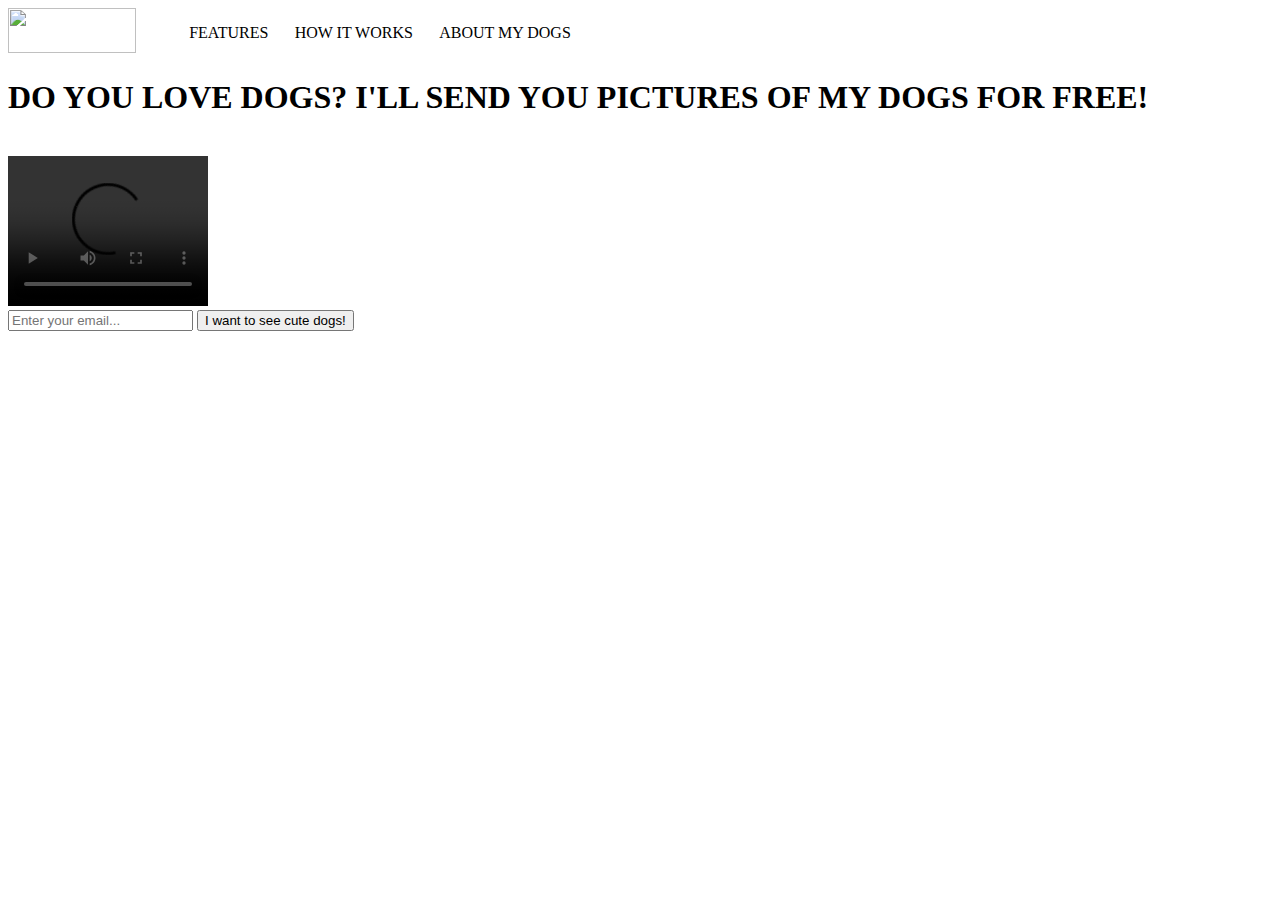
==== Responsive Web Design/Product Landing Page/index.html @ 9a17aa47 "navbar att" ====
<!DOCTYPE html>
<html>
  <head>
    <title>LK's Dogs</title>
    <meta charset="UTF-8">
    <meta name="viewport" content="width=device-width, initial-scale=1.0">
    <meta name="description" content="">
    <meta name="author" content="Lucas Alves Martins Silva">
    <link rel="stylesheet" href="style.css">
  </head>

  <body>
    <header>
      <nav id="nav-bar">
        <div class="nav-container">
          <a class="logo" rel="home" href="#">
            <img class="logo-img" src="https://github.com/lcsmrt/FCC-Projects/blob/main/Responsive%20Web%20Design/Product%20Landing%20Page/Images/notexture.png?raw=true" alt="">
          </a>
          <ul>
            <li class="nav-link" href="#">FEATURES</li>
            <li class="nav-link" href="#">HOW IT WORKS</li>
            <li class="nav-link" href="#">ABOUT MY DOGS</li>
          </ul>
        </div>
      </nav>
      <h1 id="header">DO YOU LOVE DOGS? I'LL SEND YOU PICTURES OF MY DOGS FOR FREE!</h1>
      <img id="header-img" src="#" alt="">
    </header>

    <video id="video" width="200" height="150" controls>
      <source src="#" type="video/mp4">
    </video>
    <form id="form">
      <input id="email" type="email" placeholder="Enter your email..." required>
      <input id="submit" type="submit" value="I want to see cute dogs!">
    </form>
  </body>
</html>
---- Responsive Web Design/Product Landing Page/style.css ----
* {
    box-sizing: border-box;
}

nav {
    position: sticky;
    top: 0;
}

.nav-container {
    display: flex;
}

.logo-img {
    width: 10vw;
    height: 5vh;
}

nav ul {
    width: 35vw;
    display: flex;
    justify-content: space-around;
}

li {
    list-style: none;
}
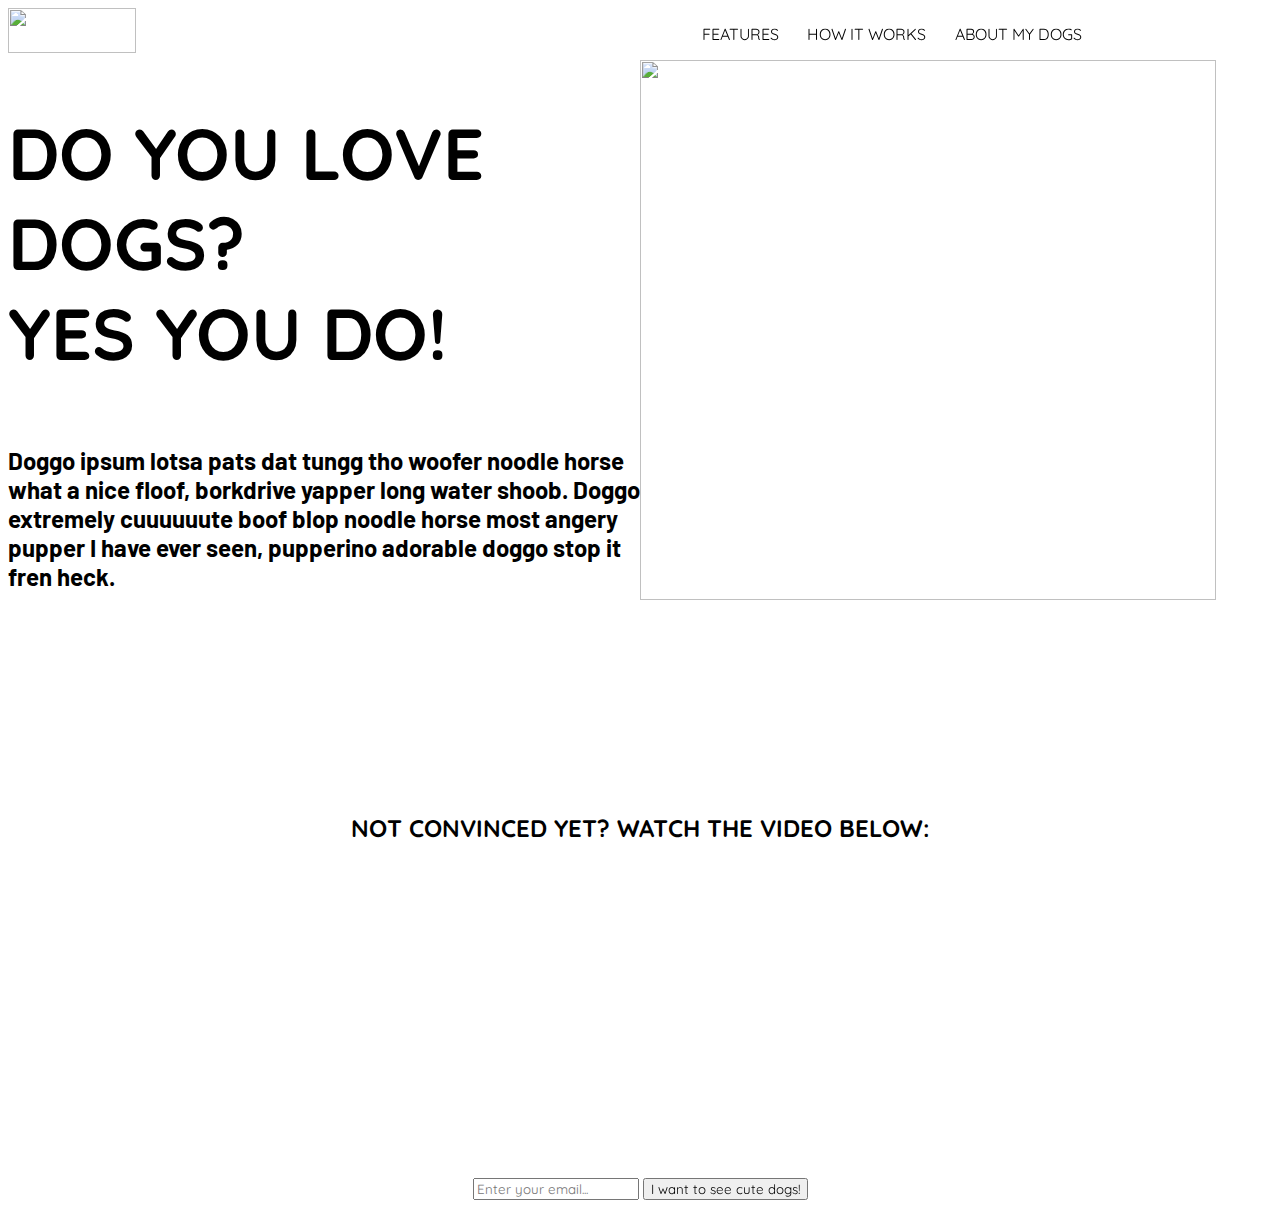
==== commit 41e9112f: "added video" ====
--- a/Responsive Web Design/Product Landing Page/index.html
+++ b/Responsive Web Design/Product Landing Page/index.html
@@ -7,6 +7,9 @@
     <meta name="description" content="">
     <meta name="author" content="Lucas Alves Martins Silva">
     <link rel="stylesheet" href="style.css">
+    <link rel="preconnect" href="https://fonts.googleapis.com">
+    <link rel="preconnect" href="https://fonts.gstatic.com" crossorigin>
+    <link href="https://fonts.googleapis.com/css2?family=Barlow:ital,wght@0,100;0,200;0,300;0,400;0,500;0,600;0,700;0,800;0,900;1,100;1,200;1,300;1,400;1,500;1,600;1,700;1,800;1,900&family=Quicksand:wght@300;400;500;600;700&display=swap" rel="stylesheet">
   </head>
 
   <body>
@@ -23,16 +26,21 @@
           </ul>
         </div>
       </nav>
-      <h1 id="header">DO YOU LOVE DOGS? I'LL SEND YOU PICTURES OF MY DOGS FOR FREE!</h1>
-      <img id="header-img" src="#" alt="">
+
+      <section id="hero">
+        <h1 id="header">DO YOU LOVE DOGS? <br>YES YOU DO!</h1>
+        <h2>Doggo ipsum lotsa pats dat tungg tho woofer noodle horse what a nice floof, borkdrive yapper long water shoob. Doggo extremely cuuuuuute boof blop noodle horse most angery pupper I have ever seen, pupperino adorable doggo stop it fren heck.</h2>
+        <img id="header-img" src="https://github.com/lcsmrt/FCC-Projects/blob/main/Responsive%20Web%20Design/Product%20Landing%20Page/Images/notexture.png?raw=true" alt="">
+      </section>
     </header>
 
-    <video id="video" width="200" height="150" controls>
-      <source src="#" type="video/mp4">
-    </video>
-    <form id="form">
-      <input id="email" type="email" placeholder="Enter your email..." required>
-      <input id="submit" type="submit" value="I want to see cute dogs!">
-    </form>
+    <section id="content">
+      <h2>NOT CONVINCED YET? WATCH THE VIDEO BELOW:</h2>
+      <iframe width="560" height="315" src="https://www.youtube.com/embed/ep8kFcUg8oc" title="YouTube video player" frameborder="0" allow="accelerometer; autoplay; clipboard-write; encrypted-media; gyroscope; picture-in-picture" allowfullscreen></iframe>
+      <form id="form">
+        <input id="email" type="email" placeholder="Enter your email..." required>
+        <input id="submit" type="submit" value="I want to see cute dogs!">
+      </form>
+    </section>
   </body>
 </html>--- a/Responsive Web Design/Product Landing Page/style.css
+++ b/Responsive Web Design/Product Landing Page/style.css
@@ -1,5 +1,6 @@
 * {
     box-sizing: border-box;
+    font-family: 'Quicksand', sans-serif;
 }
 
 nav {
@@ -9,6 +10,10 @@
 
 .nav-container {
     display: flex;
+}
+
+.logo {
+    width: 50vw;
 }
 
 .logo-img {
@@ -24,4 +29,39 @@
 
 li {
     list-style: none;
+}
+
+#hero {
+    display: grid;
+    grid-template-columns: 1fr 1fr;
+    grid-template-rows: 1fr 1fr;
+    grid-template-areas: 
+    "left right"
+    "left right";
+}
+
+#header {
+    font-size: 4.5em;
+}
+
+#hero h2 {
+    font-family: 'Barlow', sans-serif;
+}
+
+#header-img {
+    grid-area: right;
+    width: 45vw;
+    height: 60vh;
+}
+
+#content {
+    display: flex;
+    flex-direction: column;
+    justify-content: center;
+    align-items: center;
+}
+
+video {
+    width: 100%;
+    max-width: 35vw;
 }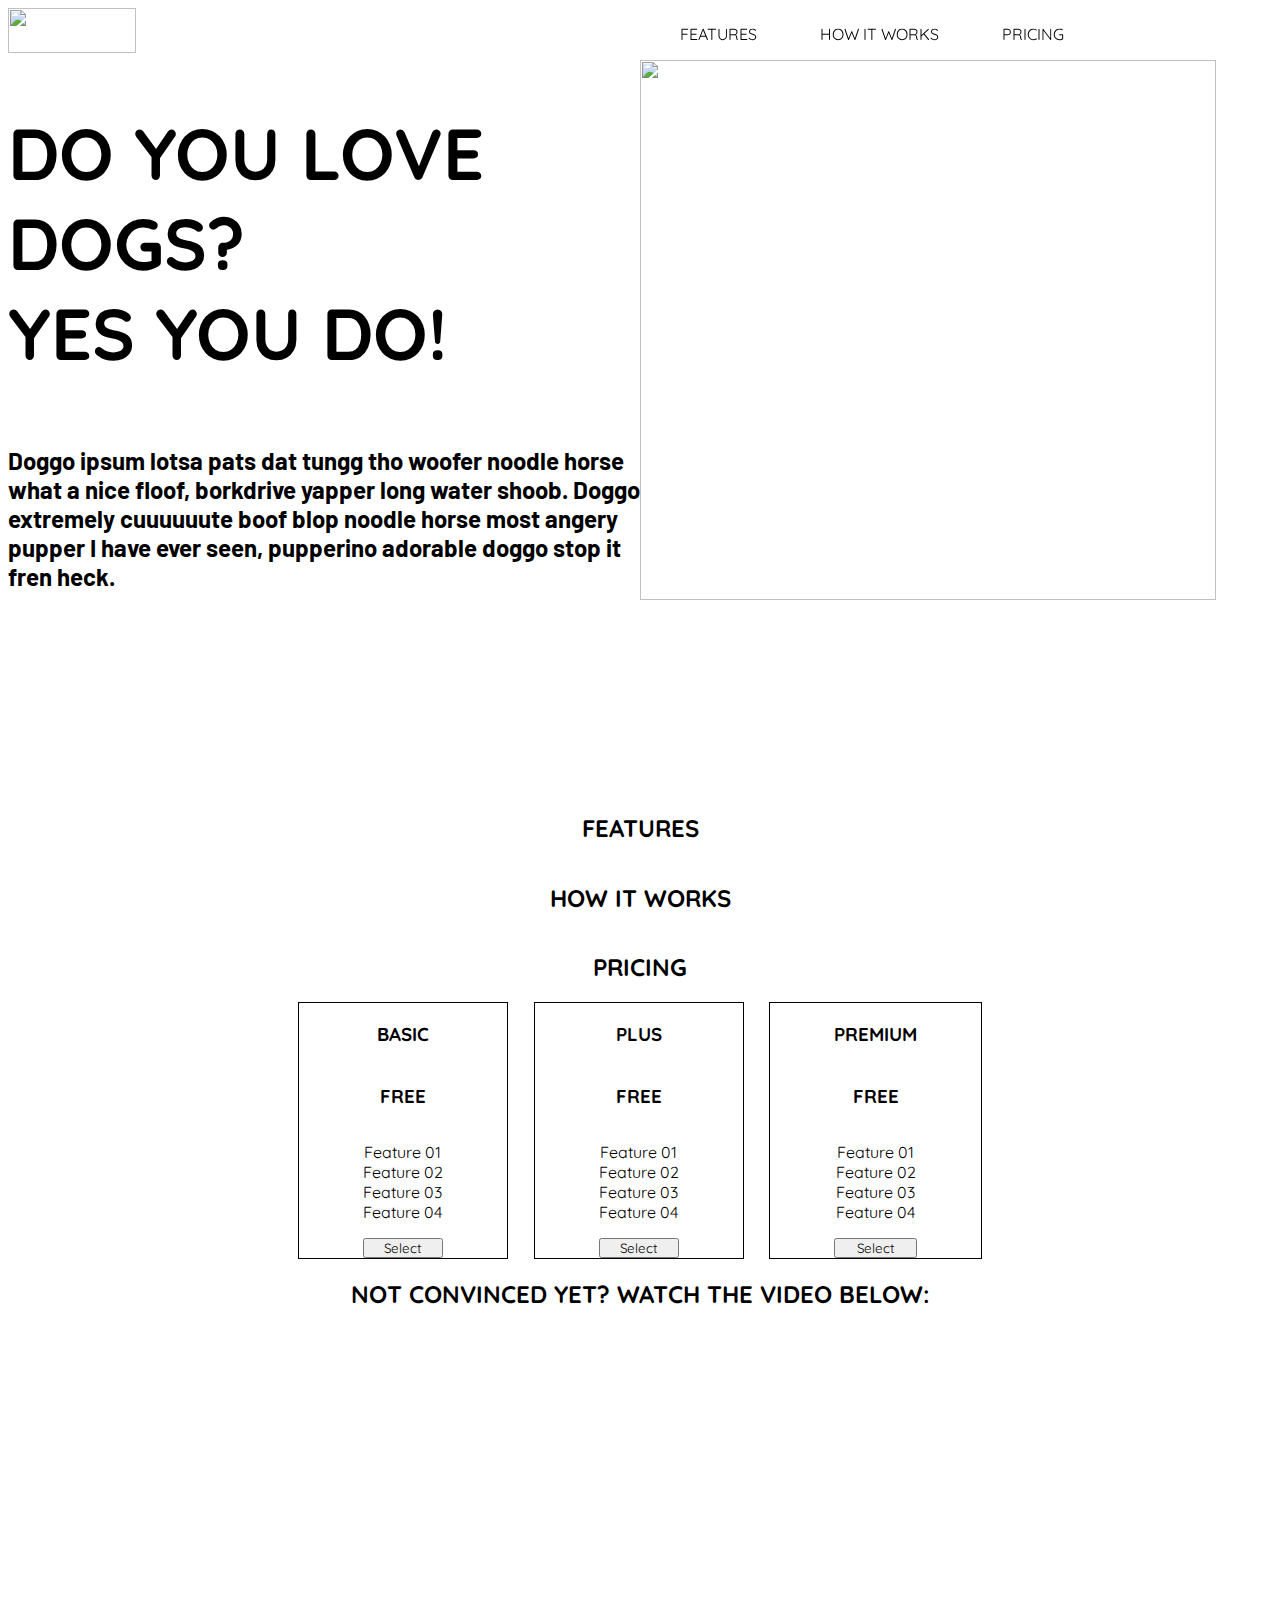
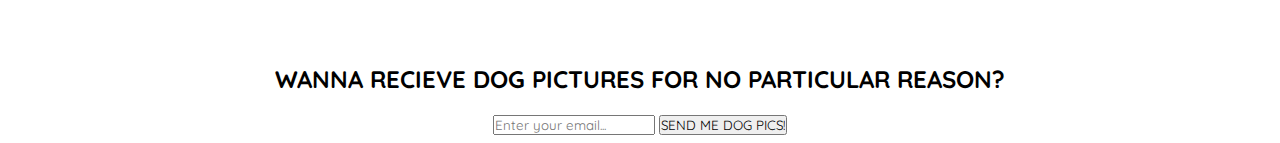
==== commit 7dc3a029: "minor adjustments" ====
--- a/Responsive Web Design/Product Landing Page/index.html
+++ b/Responsive Web Design/Product Landing Page/index.html
@@ -13,33 +13,80 @@
   </head>
 
   <body>
-    <header>
+    <header id="header">
       <nav id="nav-bar">
         <div class="nav-container">
           <a class="logo" rel="home" href="#">
             <img class="logo-img" src="https://github.com/lcsmrt/FCC-Projects/blob/main/Responsive%20Web%20Design/Product%20Landing%20Page/Images/notexture.png?raw=true" alt="">
           </a>
           <ul>
-            <li class="nav-link" href="#">FEATURES</li>
-            <li class="nav-link" href="#">HOW IT WORKS</li>
-            <li class="nav-link" href="#">ABOUT MY DOGS</li>
+            <li class="nav-link" href="#features">FEATURES</li>
+            <li class="nav-link" href="#how-it-works">HOW IT WORKS</li>
+            <li class="nav-link" href="#pricing">PRICING</li>
           </ul>
         </div>
       </nav>
 
       <section id="hero">
-        <h1 id="header">DO YOU LOVE DOGS? <br>YES YOU DO!</h1>
+        <h1 id="title">DO YOU LOVE DOGS? <br>YES YOU DO!</h1>
         <h2>Doggo ipsum lotsa pats dat tungg tho woofer noodle horse what a nice floof, borkdrive yapper long water shoob. Doggo extremely cuuuuuute boof blop noodle horse most angery pupper I have ever seen, pupperino adorable doggo stop it fren heck.</h2>
         <img id="header-img" src="https://github.com/lcsmrt/FCC-Projects/blob/main/Responsive%20Web%20Design/Product%20Landing%20Page/Images/notexture.png?raw=true" alt="">
       </section>
     </header>
 
     <section id="content">
+      <h2>FEATURES</h2>
+      <section id="features">
+      </section>
+
+      <h2>HOW IT WORKS</h2>
+      <section id="how-it-works">
+      </section>
+
+      <h2>PRICING</h2>
+      <section id="pricing">
+        <div class="pack">
+          <h3 class="pack-name">BASIC</h3>
+          <h3 class="pack-price">FREE</h3>
+          <ul>
+            <li>Feature 01</li>
+            <li>Feature 02</li>
+            <li>Feature 03</li>
+            <li>Feature 04</li>
+          </ul>
+          <button class="pack-button">Select</button>
+        </div>
+        <div class="pack">
+          <h3 class="pack-name">PLUS</h3>
+          <h3 class="pack-price">FREE</h3>
+          <ul>
+            <li>Feature 01</li>
+            <li>Feature 02</li>
+            <li>Feature 03</li>
+            <li>Feature 04</li>
+          </ul>
+          <button class="pack-button">Select</button>
+        </div>
+        <div class="pack">
+          <h3 class="pack-name">PREMIUM</h3>
+          <h3 class="pack-price">FREE</h3>
+          <ul>
+            <li>Feature 01</li>
+            <li>Feature 02</li>
+            <li>Feature 03</li>
+            <li>Feature 04</li>
+          </ul>
+          <button class="pack-button">Select</button>
+        </div>
+      </section>
+
       <h2>NOT CONVINCED YET? WATCH THE VIDEO BELOW:</h2>
-      <iframe width="560" height="315" src="https://www.youtube.com/embed/ep8kFcUg8oc" title="YouTube video player" frameborder="0" allow="accelerometer; autoplay; clipboard-write; encrypted-media; gyroscope; picture-in-picture" allowfullscreen></iframe>
-      <form id="form">
-        <input id="email" type="email" placeholder="Enter your email..." required>
-        <input id="submit" type="submit" value="I want to see cute dogs!">
+      <iframe id="video" width="560" height="315" src="https://www.youtube.com/embed/ep8kFcUg8oc" title="YouTube video player" frameborder="0" allow="accelerometer; autoplay; clipboard-write; encrypted-media; gyroscope; picture-in-picture" allowfullscreen></iframe>
+      
+      <h2>WANNA RECIEVE DOG PICTURES FOR NO PARTICULAR REASON?</h2>
+      <form id="form" action="https://www.freecodecamp.com/email-submit">
+        <input id="email" name="email" type="email" placeholder="Enter your email..." required>
+        <input id="submit" type="submit" value="SEND ME DOG PICS!">
       </form>
     </section>
   </body>
--- a/Responsive Web Design/Product Landing Page/style.css
+++ b/Responsive Web Design/Product Landing Page/style.css
@@ -1,6 +1,7 @@
 * {
     box-sizing: border-box;
     font-family: 'Quicksand', sans-serif;
+    padding: 0;
 }
 
 nav {
@@ -40,7 +41,7 @@
     "left right";
 }
 
-#header {
+#title {
     font-size: 4.5em;
 }
 
@@ -61,6 +62,27 @@
     align-items: center;
 }
 
+#features {
+    display: flex;
+}
+
+#how-it-works {
+    display: flex;
+}
+
+#pricing {
+    display: flex;
+}
+
+.pack {
+    display: flex;
+    flex-direction: column;
+    text-align: center;
+    padding: 0 5vw;
+    margin: 0 1vw;
+    border: 1px solid black;
+}
+
 video {
     width: 100%;
     max-width: 35vw;
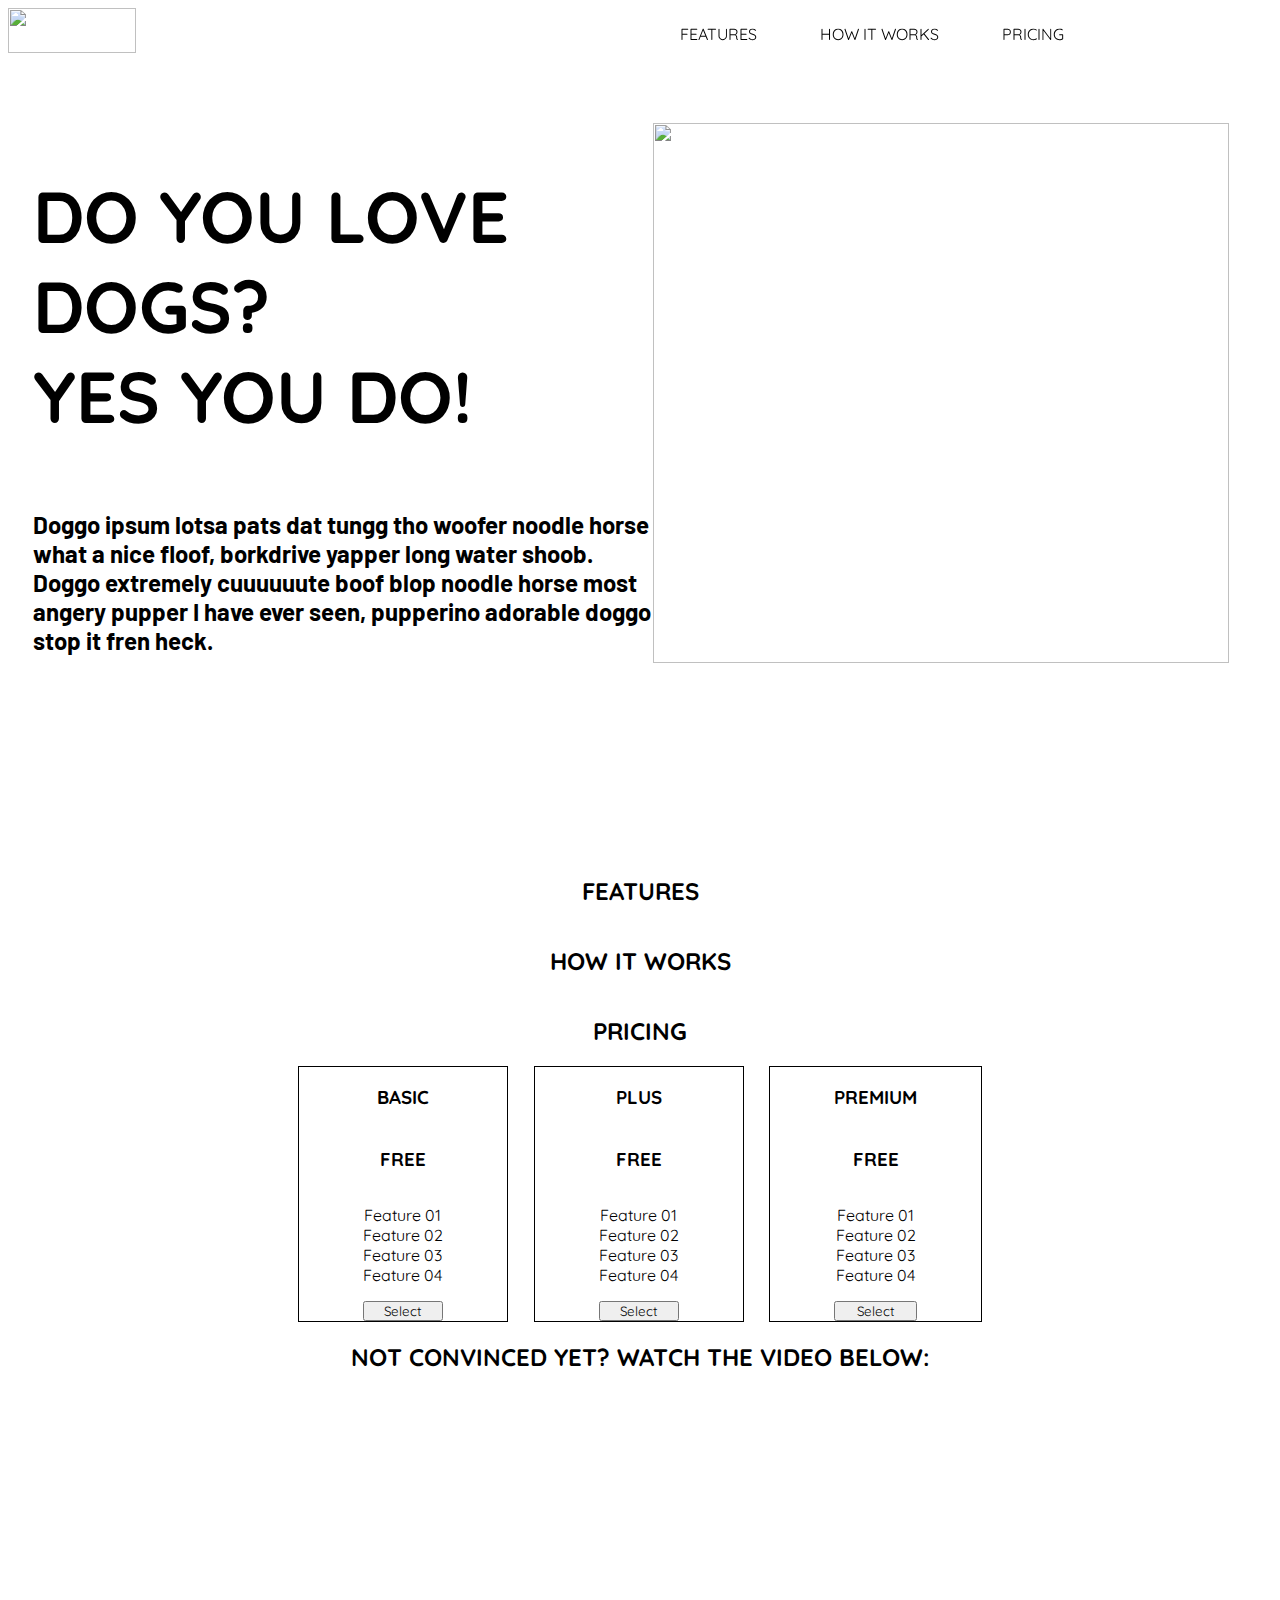
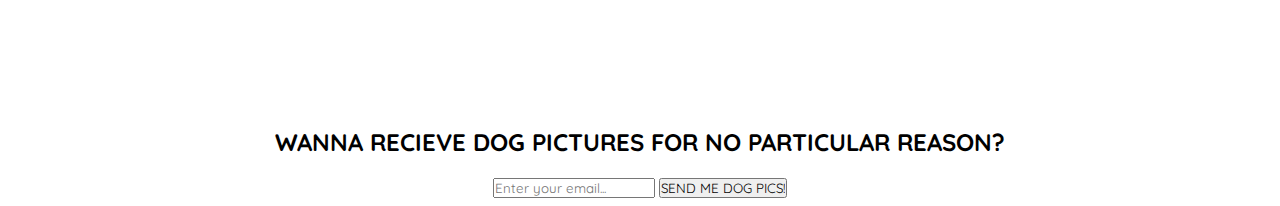
==== commit fd8b567c: "image changes" ====
--- a/Responsive Web Design/Product Landing Page/index.html
+++ b/Responsive Web Design/Product Landing Page/index.html
@@ -30,7 +30,7 @@
       <section id="hero">
         <h1 id="title">DO YOU LOVE DOGS? <br>YES YOU DO!</h1>
         <h2>Doggo ipsum lotsa pats dat tungg tho woofer noodle horse what a nice floof, borkdrive yapper long water shoob. Doggo extremely cuuuuuute boof blop noodle horse most angery pupper I have ever seen, pupperino adorable doggo stop it fren heck.</h2>
-        <img id="header-img" src="https://github.com/lcsmrt/FCC-Projects/blob/main/Responsive%20Web%20Design/Product%20Landing%20Page/Images/notexture.png?raw=true" alt="">
+        <img id="header-img" src="https://github.com/lcsmrt/FCC-Projects/blob/main/Responsive%20Web%20Design/Product%20Landing%20Page/Images/bigheaddogs.png?raw=true" alt="">
       </section>
     </header>
 
--- a/Responsive Web Design/Product Landing Page/style.css
+++ b/Responsive Web Design/Product Landing Page/style.css
@@ -39,6 +39,8 @@
     grid-template-areas: 
     "left right"
     "left right";
+    margin-top: 5%;
+    margin-left: 2%;
 }
 
 #title {
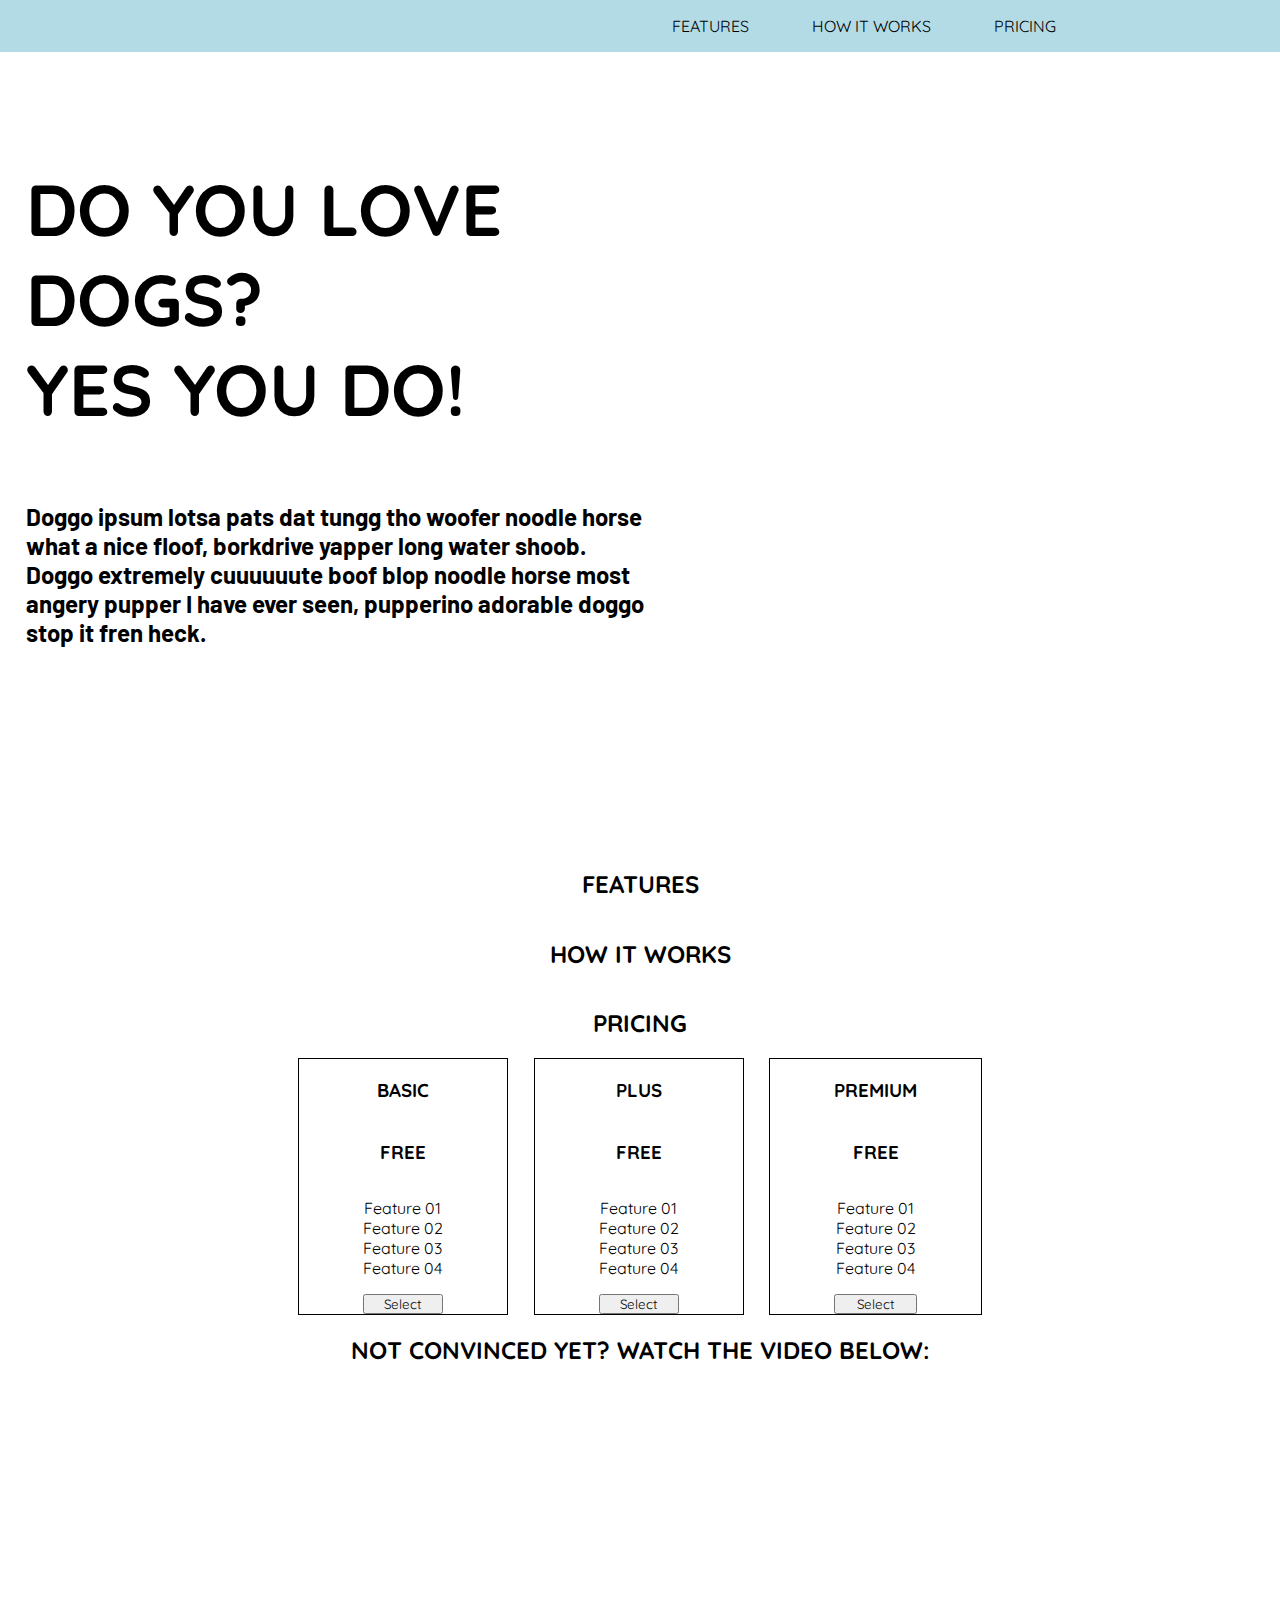
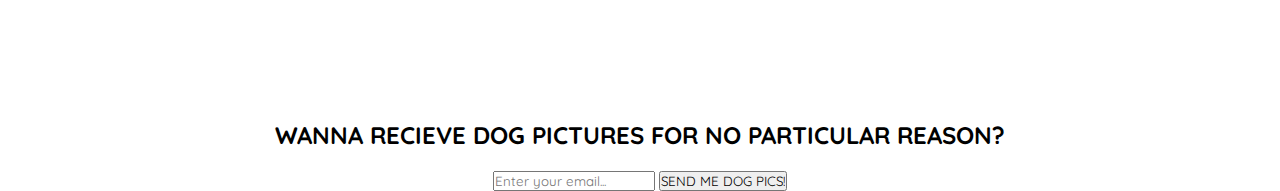
==== commit 03e74c63: "att images" ====
--- a/Responsive Web Design/Product Landing Page/index.html
+++ b/Responsive Web Design/Product Landing Page/index.html
@@ -1,7 +1,7 @@
 <!DOCTYPE html>
 <html>
   <head>
-    <title>LK's Dogs</title>
+    <title>GoodDogs</title>
     <meta charset="UTF-8">
     <meta name="viewport" content="width=device-width, initial-scale=1.0">
     <meta name="description" content="">
@@ -17,7 +17,7 @@
       <nav id="nav-bar">
         <div class="nav-container">
           <a class="logo" rel="home" href="#">
-            <img class="logo-img" src="https://github.com/lcsmrt/FCC-Projects/blob/main/Responsive%20Web%20Design/Product%20Landing%20Page/Images/notexture.png?raw=true" alt="">
+            <img class="logo-img" src="https://github.com/lcsmrt/FCC-Projects/blob/main/Responsive%20Web%20Design/Product%20Landing%20Page/Images/goodoglogo.png?raw=true" alt="">
           </a>
           <ul>
             <li class="nav-link" href="#features">FEATURES</li>
--- a/Responsive Web Design/Product Landing Page/style.css
+++ b/Responsive Web Design/Product Landing Page/style.css
@@ -4,9 +4,14 @@
     padding: 0;
 }
 
+body {
+    margin: 0;
+}
+
 nav {
     position: sticky;
     top: 0;
+    background-color: #b2dbe6;
 }
 
 .nav-container {
@@ -18,14 +23,17 @@
 }
 
 .logo-img {
-    width: 10vw;
-    height: 5vh;
+    max-width: 12vw;
+    max-height: 6vh;
+    padding: 0.5%;
+    padding-left: 2.5%;
 }
 
 nav ul {
     width: 35vw;
     display: flex;
     justify-content: space-around;
+    align-items: center;
 }
 
 li {
@@ -53,8 +61,8 @@
 
 #header-img {
     grid-area: right;
-    width: 45vw;
-    height: 60vh;
+    width: 40vw;
+    max-height: 80vh;
 }
 
 #content {
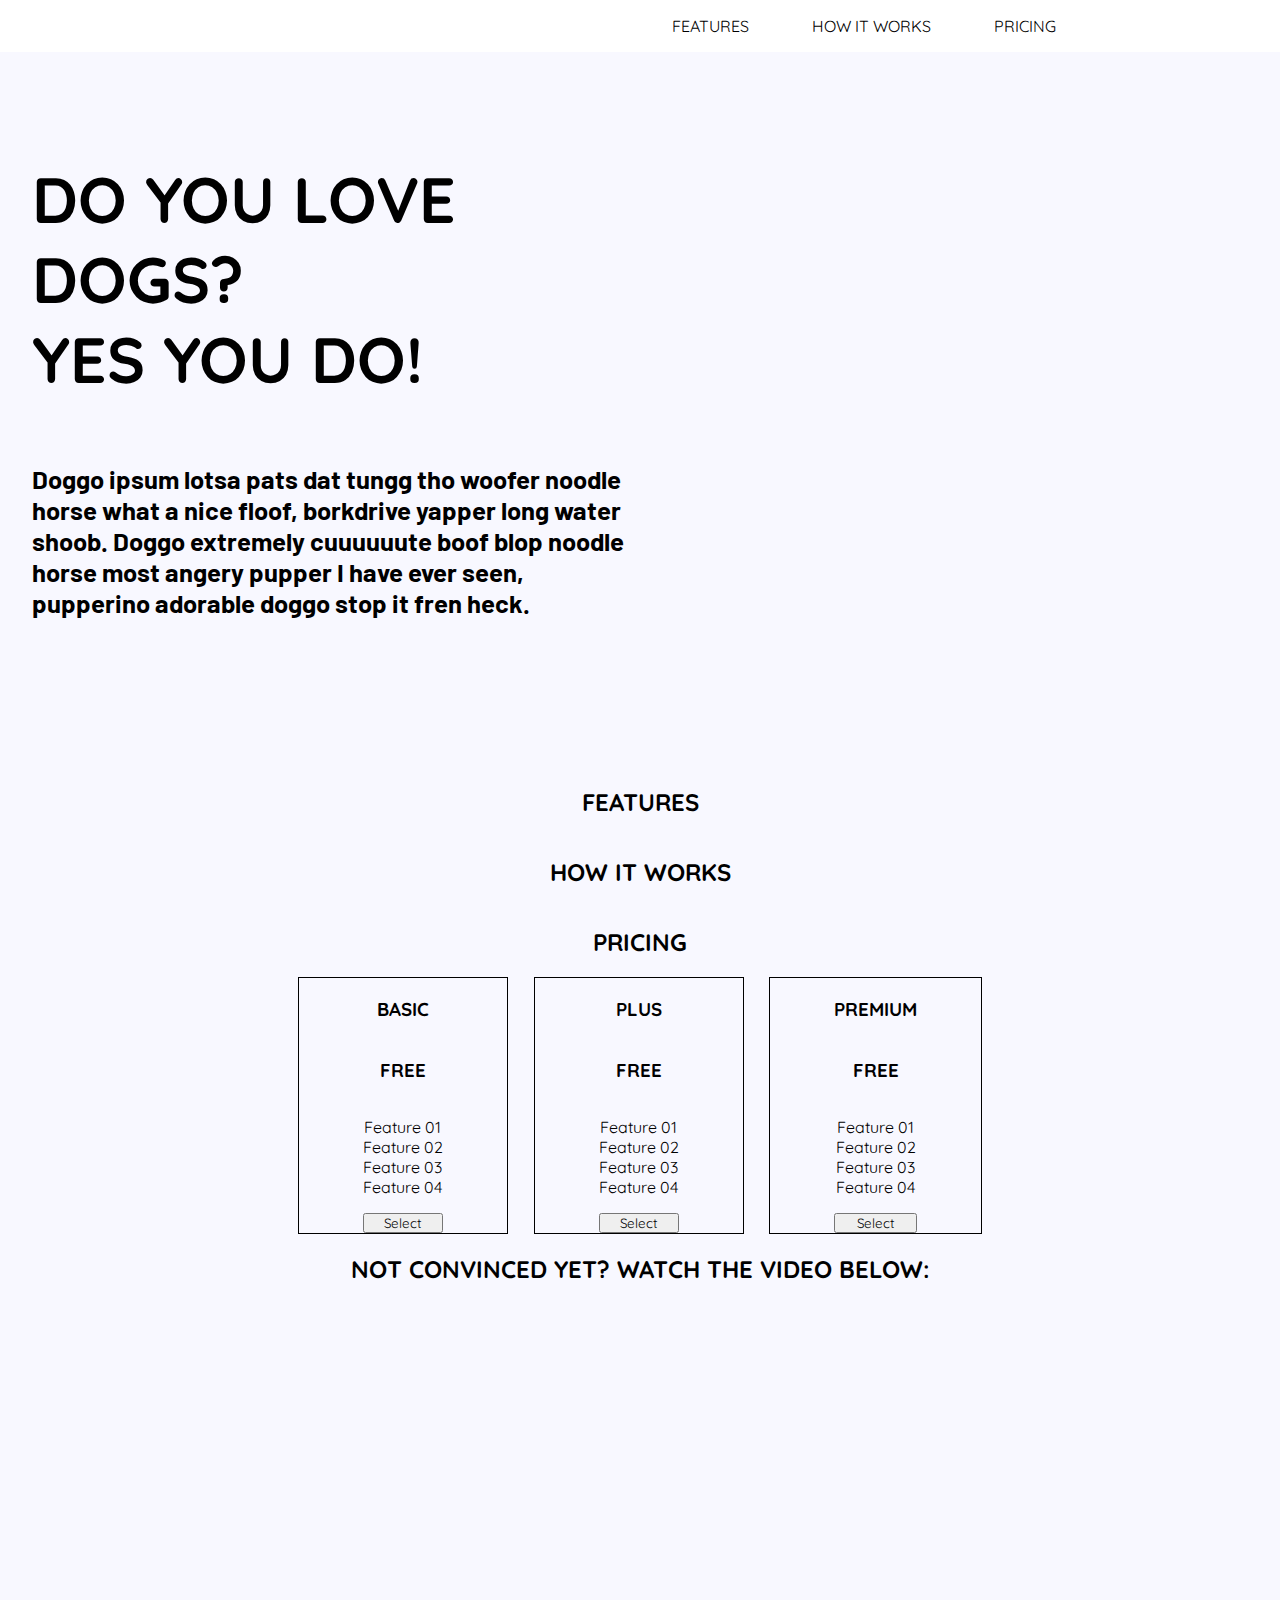
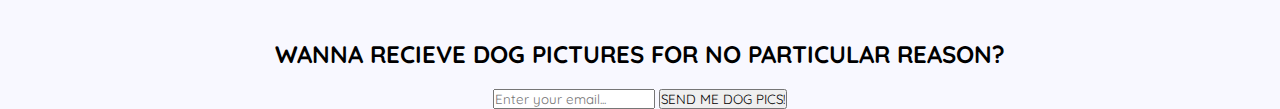
==== commit bd7ccd62: "att" ====
--- a/Responsive Web Design/Product Landing Page/index.html
+++ b/Responsive Web Design/Product Landing Page/index.html
@@ -17,7 +17,7 @@
       <nav id="nav-bar">
         <div class="nav-container">
           <a class="logo" rel="home" href="#">
-            <img class="logo-img" src="https://github.com/lcsmrt/FCC-Projects/blob/main/Responsive%20Web%20Design/Product%20Landing%20Page/Images/goodoglogo.png?raw=true" alt="">
+            <img class="logo-img" src="https://github.com/lcsmrt/FCC-Projects/blob/main/Responsive%20Web%20Design/Product%20Landing%20Page/Images/goodoglogov2.png?raw=true" alt="">
           </a>
           <ul>
             <li class="nav-link" href="#features">FEATURES</li>
@@ -30,7 +30,7 @@
       <section id="hero">
         <h1 id="title">DO YOU LOVE DOGS? <br>YES YOU DO!</h1>
         <h2>Doggo ipsum lotsa pats dat tungg tho woofer noodle horse what a nice floof, borkdrive yapper long water shoob. Doggo extremely cuuuuuute boof blop noodle horse most angery pupper I have ever seen, pupperino adorable doggo stop it fren heck.</h2>
-        <img id="header-img" src="https://github.com/lcsmrt/FCC-Projects/blob/main/Responsive%20Web%20Design/Product%20Landing%20Page/Images/bigheaddogs.png?raw=true" alt="">
+        <img id="header-img" src="https://github.com/lcsmrt/FCC-Projects/blob/main/Responsive%20Web%20Design/Product%20Landing%20Page/Images/bigheaddogsdrawing.png?raw=true" alt="">
       </section>
     </header>
 
--- a/Responsive Web Design/Product Landing Page/style.css
+++ b/Responsive Web Design/Product Landing Page/style.css
@@ -6,12 +6,14 @@
 
 body {
     margin: 0;
+    background-color: #f8f8ff;
+    background-image: url("https://github.com/lcsmrt/FCC-Projects/blob/main/Responsive%20Web%20Design/Product%20Landing%20Page/Images/absurditybkg.png?raw=true");
 }
 
 nav {
     position: sticky;
     top: 0;
-    background-color: #b2dbe6;
+    background-color: #ffffff;
 }
 
 .nav-container {
@@ -48,21 +50,26 @@
     "left right"
     "left right";
     margin-top: 5%;
-    margin-left: 2%;
 }
 
 #title {
-    font-size: 4.5em;
+    font-size: 4em;
+    margin-left: 5%;
+    margin-right: 2%;
 }
 
 #hero h2 {
     font-family: 'Barlow', sans-serif;
+    font-size: 1.6em;
+    margin-left: 5%;
+    margin-right: 2%;
 }
 
 #header-img {
     grid-area: right;
     width: 40vw;
     max-height: 80vh;
+    margin: 3%;
 }
 
 #content {
